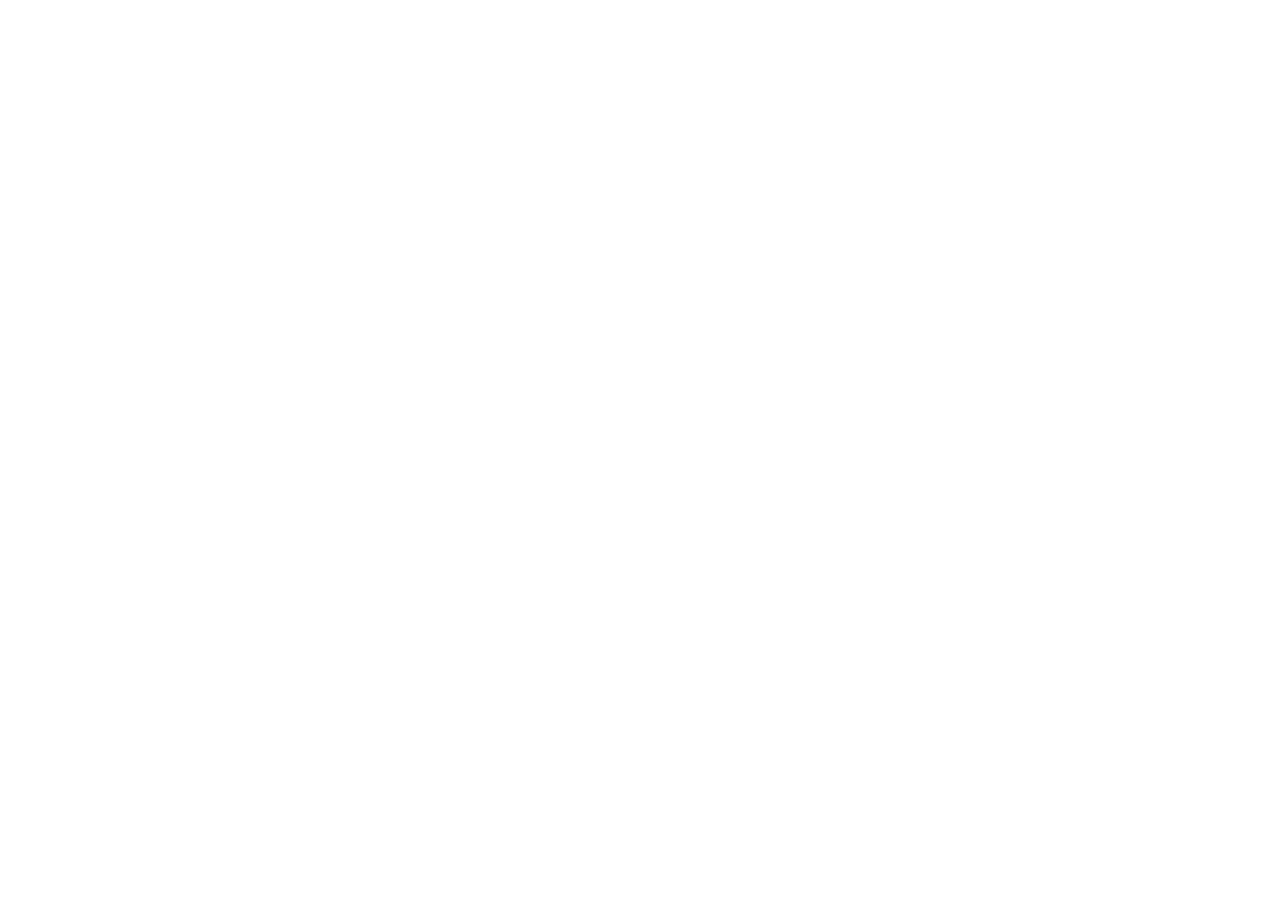
==== index.html @ d360bab1 "Create index.html" ====
<!DOCTYPE html>
<html lang="en">
<head>
    <meta charset="UTF-8">
    <meta http-equiv="X-UA-Compatible" content="IE=edge">
    <meta name="viewport" content="width=device-width, initial-scale=1.0">
    <title>MyAnime</title>
</head>
<body>
    
</body>
</html>
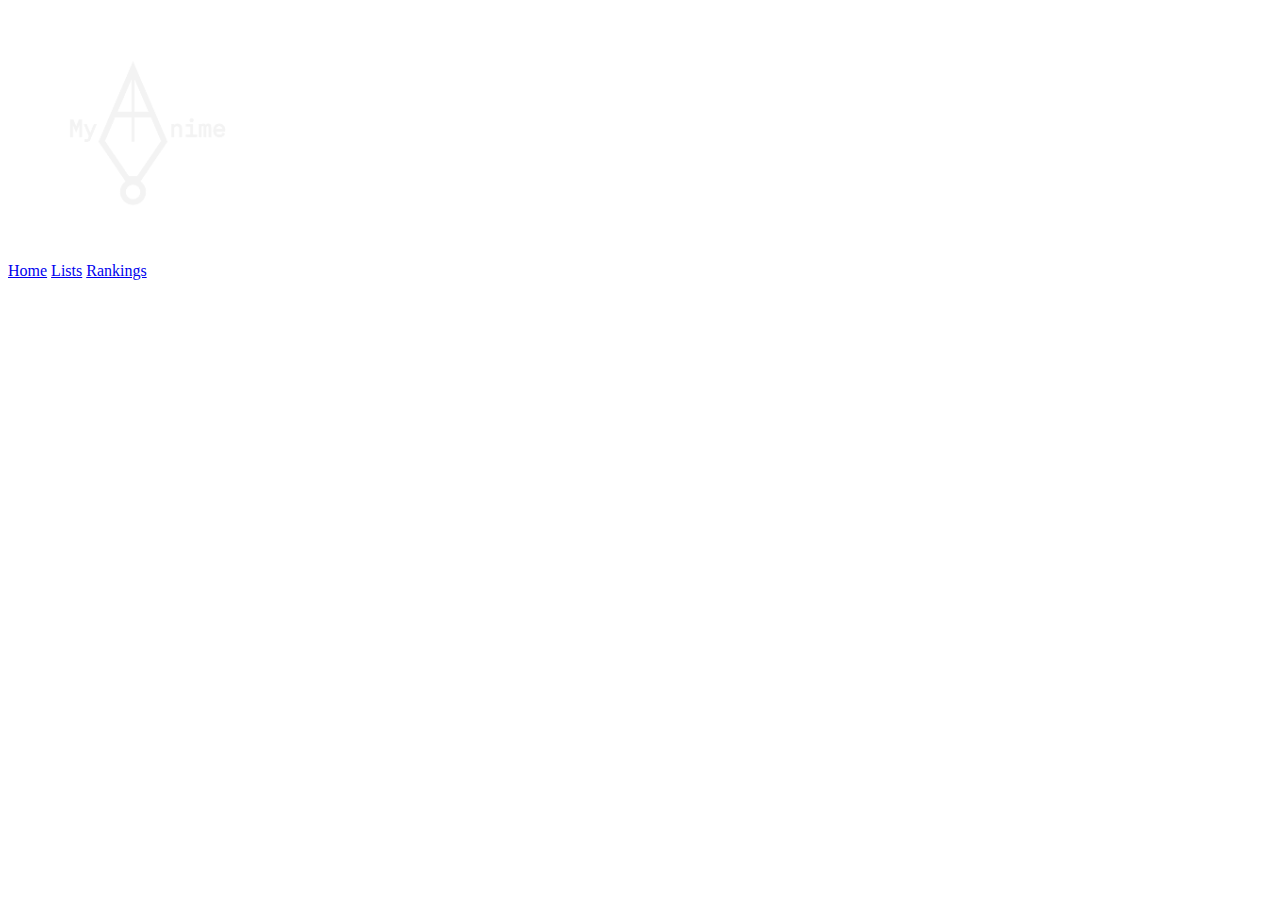
==== commit 15eac1a4: "Update index.html" ====
--- a/index.html
+++ b/index.html
@@ -4,9 +4,28 @@
     <meta charset="UTF-8">
     <meta http-equiv="X-UA-Compatible" content="IE=edge">
     <meta name="viewport" content="width=device-width, initial-scale=1.0">
+    <link href="https://cdn.jsdelivr.net/npm/bootstrap@5.1.3/dist/css/bootstrap.min.css" rel="stylesheet" integrity="sha384-1BmE4kWBq78iYhFldvKuhfTAU6auU8tT94WrHftjDbrCEXSU1oBoqyl2QvZ6jIW3" crossorigin="anonymous">
+    <link rel="stylesheet" href="styles.css">
     <title>MyAnime</title>
 </head>
 <body>
-    
+    <div class="jumbotron">
+        <nav class="navbar navbar-expand-sm navbar-dark p-md-3">
+            <div class="container-fluid">
+            <img src="imgs/MyAnime (1).png" alt="" width="250" height="250">
+              <div class="collapse navbar-collapse" id="navbarNavAltMarkup">
+                <div class="navbar-nav">
+                  <a class="nav-link active" aria-current="page" href="#">Home</a>
+                  <a class="nav-link" href="#">Lists</a>
+                  <a class="nav-link" href="#">Rankings</a>
+                </div>
+              </div>
+            </div>
+          </nav>
+
+    </div>
+
+
+    <script src="https://cdn.jsdelivr.net/npm/bootstrap@5.1.3/dist/js/bootstrap.bundle.min.js" integrity="sha384-ka7Sk0Gln4gmtz2MlQnikT1wXgYsOg+OMhuP+IlRH9sENBO0LRn5q+8nbTov4+1p" crossorigin="anonymous"></script>
 </body>
 </html>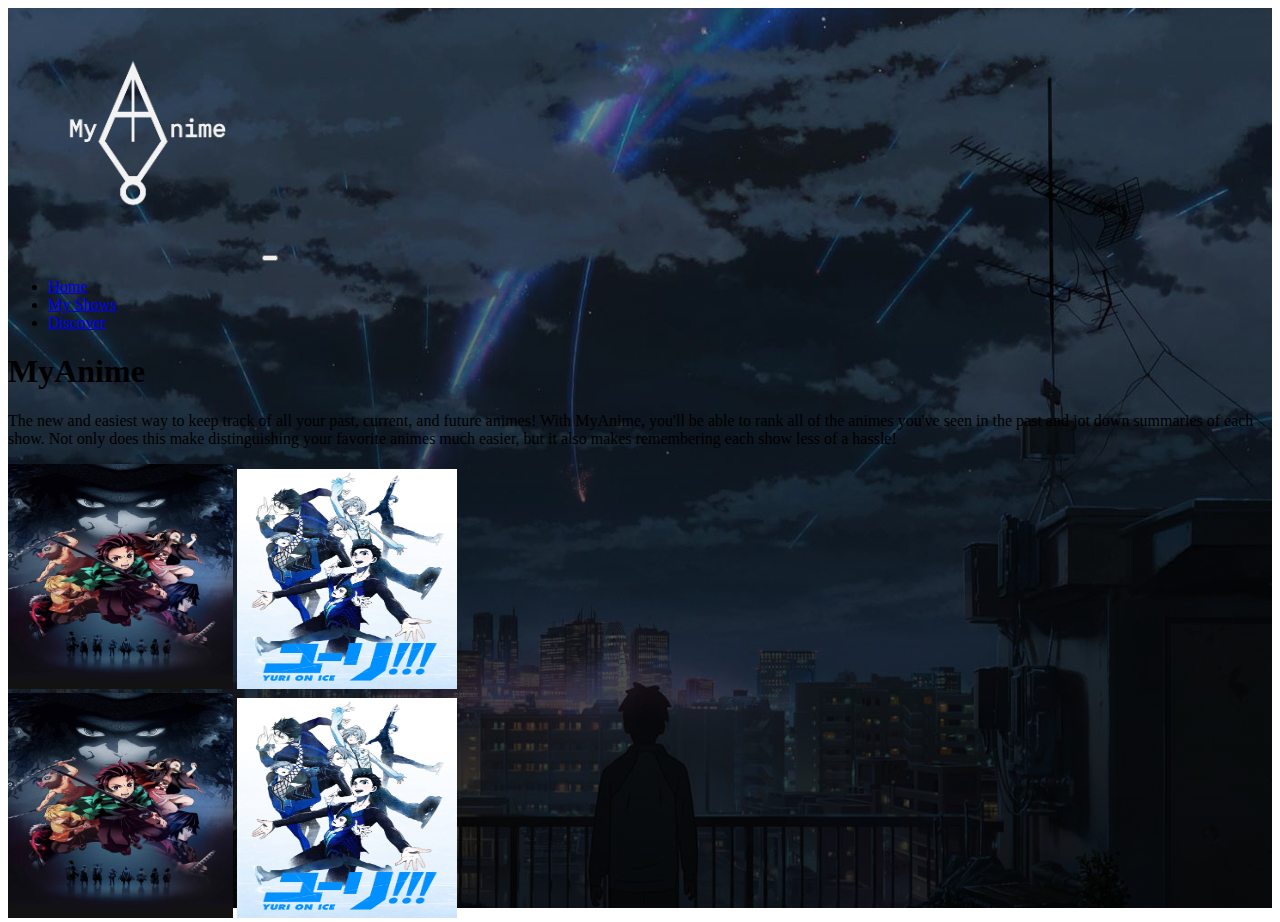
==== commit 418768d6: "Update index.html" ====
--- a/index.html
+++ b/index.html
@@ -4,28 +4,58 @@
     <meta charset="UTF-8">
     <meta http-equiv="X-UA-Compatible" content="IE=edge">
     <meta name="viewport" content="width=device-width, initial-scale=1.0">
+    <link rel="stylesheet" href="styles.css">
     <link href="https://cdn.jsdelivr.net/npm/bootstrap@5.1.3/dist/css/bootstrap.min.css" rel="stylesheet" integrity="sha384-1BmE4kWBq78iYhFldvKuhfTAU6auU8tT94WrHftjDbrCEXSU1oBoqyl2QvZ6jIW3" crossorigin="anonymous">
-    <link rel="stylesheet" href="styles.css">
+    <link rel="stylesheet" href="https://pro.fontawesome.com/releases/v5.10.0/css/all.css" integrity="sha384-AYmEC3Yw5cVb3ZcuHtOA93w35dYTsvhLPVnYs9eStHfGJvOvKxVfELGroGkvsg+p" crossorigin="anonymous"/>
     <title>MyAnime</title>
 </head>
 <body>
-    <div class="jumbotron">
-        <nav class="navbar navbar-expand-sm navbar-dark p-md-3">
-            <div class="container-fluid">
-            <img src="imgs/MyAnime (1).png" alt="" width="250" height="250">
-              <div class="collapse navbar-collapse" id="navbarNavAltMarkup">
-                <div class="navbar-nav">
-                  <a class="nav-link active" aria-current="page" href="#">Home</a>
-                  <a class="nav-link" href="#">Lists</a>
-                  <a class="nav-link" href="#">Rankings</a>
-                </div>
-              </div>
-            </div>
-          </nav>
+  <div class="jumbotron">
+    <nav class="navbar navbar-expand-lg sticky-top">
+      <div class="container-fluid">
+        <a class="navbar-brand" href="#"><img src="imgs/MyAnime (1).png" width="250" height="250"></a>
+        <button class="navbar-toggler" type="button" data-bs-toggle="collapse" data-bs-target="#navbarNav" aria-controls="navbarNav" aria-expanded="false" aria-label="Toggle navigation">
+          <i class="fas fa-bars"></i>
+        </button>
+        <div class="collapse navbar-collapse" id="navbarNav">
+          <ul class="navbar-nav ms-auto">
+            <li class="nav-item">
+              <a class="nav-link" href="#">Home</a>
+            </li>
+            <li class="nav-item">
+              <a class="nav-link" href="#">My Shows</a>
+            </li>
+            <li class="nav-item">
+              <a class="nav-link" href="#">Discover</a>
+            </li>
+          </ul>
+        </div>
+      </div>
+    </nav>
+    <div class="row">
+      <div class="col-sm-6">
+        <h1 class="web-title">MyAnime</h1>
+        <p class="info">
+          The new and easiest way to keep track of all your past, current, and future animes!
+          With MyAnime, you'll be able to rank all of the animes you've seen in the past and 
+          jot down summaries of each show. Not only does this make distinguishing your favorite animes
+          much easier, but it also makes remembering each show less of a hassle!
+        </p>
+      </div>
 
+      <div class="col-sm-6 text-center">
+        <img src="imgs/demon-slayer-cover.jpg" class="show img-fluid rounded" alt="" width="225" height="225">
+        <img src="imgs/yuri-on-ice-cover.jpg" class="show img-fluid rounded" alt="" width="220" height="220">
+        <div>
+          <img src="imgs/demon-slayer-cover.jpg" class="show img-fluid rounded" alt="" width="225" height="225">
+          <img src="imgs/yuri-on-ice-cover.jpg" class="show img-fluid rounded" alt="" width="220" height="220">
+        </div>
+        
+      </div>
     </div>
+  </div>
 
 
-    <script src="https://cdn.jsdelivr.net/npm/bootstrap@5.1.3/dist/js/bootstrap.bundle.min.js" integrity="sha384-ka7Sk0Gln4gmtz2MlQnikT1wXgYsOg+OMhuP+IlRH9sENBO0LRn5q+8nbTov4+1p" crossorigin="anonymous"></script>
+  <script src="https://cdn.jsdelivr.net/npm/bootstrap@5.1.3/dist/js/bootstrap.bundle.min.js" integrity="sha384-ka7Sk0Gln4gmtz2MlQnikT1wXgYsOg+OMhuP+IlRH9sENBO0LRn5q+8nbTov4+1p" crossorigin="anonymous"></script>
 </body>
 </html>--- a/styles.css
+++ b/styles.css
@@ -0,0 +1,7 @@
+.jumbotron {
+    width : 100%;
+    height: 100vh;
+    background-image: linear-gradient(rgba(0,0,0,0.4),rgba(0,0,0,0.8)),url('imgs/yourNameBackGround.jpeg');
+    background-position: center;
+    background-size: cover;
+}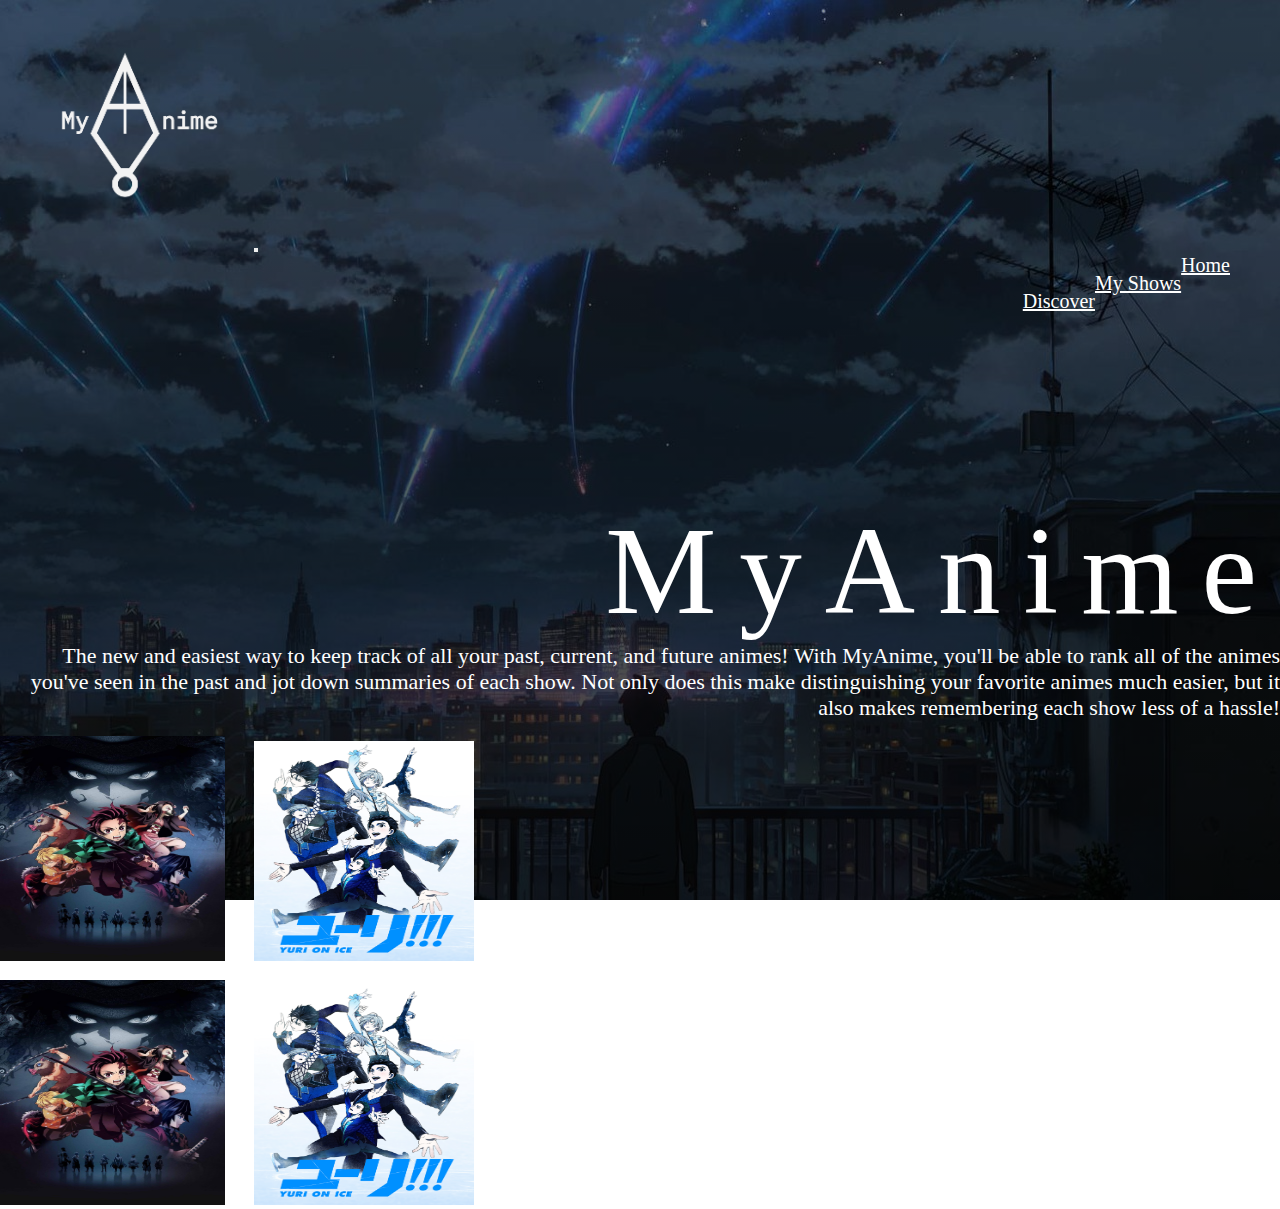
==== commit b148ce36: "Adjust page scaling" ====
--- a/index.html
+++ b/index.html
@@ -33,7 +33,7 @@
       </div>
     </nav>
     <div class="row">
-      <div class="col-sm-6">
+      <div class="col-sm-7">
         <h1 class="web-title">MyAnime</h1>
         <p class="info">
           The new and easiest way to keep track of all your past, current, and future animes!
@@ -43,7 +43,7 @@
         </p>
       </div>
 
-      <div class="col-sm-6 text-center">
+      <div class="col-sm-5 text-center">
         <img src="imgs/demon-slayer-cover.jpg" class="show img-fluid rounded" alt="" width="225" height="225">
         <img src="imgs/yuri-on-ice-cover.jpg" class="show img-fluid rounded" alt="" width="220" height="220">
         <div>
--- a/styles.css
+++ b/styles.css
@@ -1,7 +1,55 @@
+* {
+    margin: 0;
+    padding: 0;
+}
+
 .jumbotron {
-    width : 100%;
     height: 100vh;
     background-image: linear-gradient(rgba(0,0,0,0.4),rgba(0,0,0,0.8)),url('imgs/yourNameBackGround.jpeg');
     background-position: center;
     background-size: cover;
+}
+
+.navbar-nav {
+    padding-right: 10px;
+}
+
+.navbar-nav li {
+    padding: 0 40px;
+}
+
+.navbar-nav li a {
+    font-size: 20px;
+    color: white;
+    font-weight: 300;
+    float: right;
+    text-align: left;
+    padding-right: 0px;
+}
+
+.fa-bars {
+    color: white;
+    font-size: 25px;
+}
+
+.web-title {
+    padding-top: 15%;
+    color: white;
+    letter-spacing: 23px;
+    font-size: 125px;
+    text-align: right;
+    font-weight: lighter;
+}
+
+.info {
+    color: white;
+    font-size: 22px;
+    text-align: right;
+    font-weight: lighter;
+    padding-left: 15px;
+}
+
+.show {
+    margin-right: 25px;
+    margin-top: 15px;
 }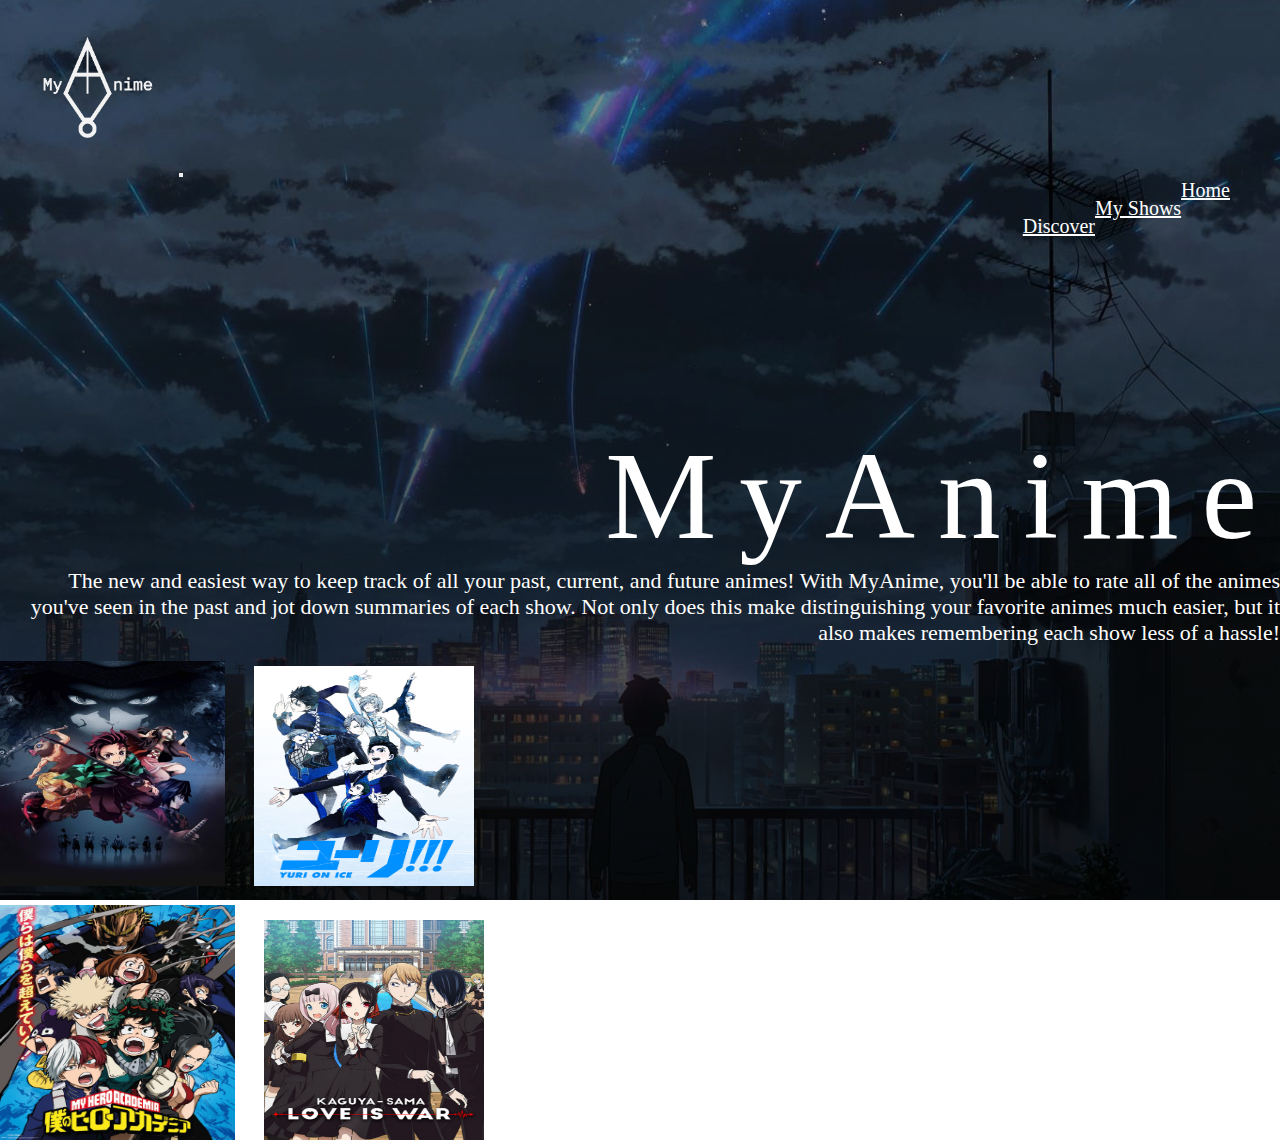
==== commit 02dce062: "Update" ====
--- a/index.html
+++ b/index.html
@@ -5,6 +5,7 @@
     <meta http-equiv="X-UA-Compatible" content="IE=edge">
     <meta name="viewport" content="width=device-width, initial-scale=1.0">
     <link rel="stylesheet" href="styles.css">
+    <link rel='stylesheet' href='https://bootswatch.com/5/lux/bootstrap.min.css'>
     <link href="https://cdn.jsdelivr.net/npm/bootstrap@5.1.3/dist/css/bootstrap.min.css" rel="stylesheet" integrity="sha384-1BmE4kWBq78iYhFldvKuhfTAU6auU8tT94WrHftjDbrCEXSU1oBoqyl2QvZ6jIW3" crossorigin="anonymous">
     <link rel="stylesheet" href="https://pro.fontawesome.com/releases/v5.10.0/css/all.css" integrity="sha384-AYmEC3Yw5cVb3ZcuHtOA93w35dYTsvhLPVnYs9eStHfGJvOvKxVfELGroGkvsg+p" crossorigin="anonymous"/>
     <title>MyAnime</title>
@@ -13,20 +14,20 @@
   <div class="jumbotron">
     <nav class="navbar navbar-expand-lg sticky-top">
       <div class="container-fluid">
-        <a class="navbar-brand" href="#"><img src="imgs/MyAnime (1).png" width="250" height="250"></a>
+        <a class="navbar-brand" href="index.html"><img src="imgs/MyAnime (1).png" width="175" height="175"></a>
         <button class="navbar-toggler" type="button" data-bs-toggle="collapse" data-bs-target="#navbarNav" aria-controls="navbarNav" aria-expanded="false" aria-label="Toggle navigation">
           <i class="fas fa-bars"></i>
         </button>
         <div class="collapse navbar-collapse" id="navbarNav">
           <ul class="navbar-nav ms-auto">
             <li class="nav-item">
-              <a class="nav-link" href="#">Home</a>
+              <a class="nav-link" href="index.html">Home</a>
             </li>
             <li class="nav-item">
-              <a class="nav-link" href="#">My Shows</a>
+              <a class="nav-link" href="MyShows.html">My Shows</a>
             </li>
             <li class="nav-item">
-              <a class="nav-link" href="#">Discover</a>
+              <a class="nav-link" href="discover.html">Discover</a>
             </li>
           </ul>
         </div>
@@ -37,7 +38,7 @@
         <h1 class="web-title">MyAnime</h1>
         <p class="info">
           The new and easiest way to keep track of all your past, current, and future animes!
-          With MyAnime, you'll be able to rank all of the animes you've seen in the past and 
+          With MyAnime, you'll be able to rate all of the animes you've seen in the past and 
           jot down summaries of each show. Not only does this make distinguishing your favorite animes
           much easier, but it also makes remembering each show less of a hassle!
         </p>
@@ -47,8 +48,8 @@
         <img src="imgs/demon-slayer-cover.jpg" class="show img-fluid rounded" alt="" width="225" height="225">
         <img src="imgs/yuri-on-ice-cover.jpg" class="show img-fluid rounded" alt="" width="220" height="220">
         <div>
-          <img src="imgs/demon-slayer-cover.jpg" class="show img-fluid rounded" alt="" width="225" height="225">
-          <img src="imgs/yuri-on-ice-cover.jpg" class="show img-fluid rounded" alt="" width="220" height="220">
+          <img src="imgs/my-hero-cover.jpg" class="show img-fluid rounded" alt="" width="235" height="235">
+          <img src="imgs/kaguya-sama-cover.jpg" class="show img-fluid rounded" alt="" width="220" height="220">
         </div>
         
       </div>
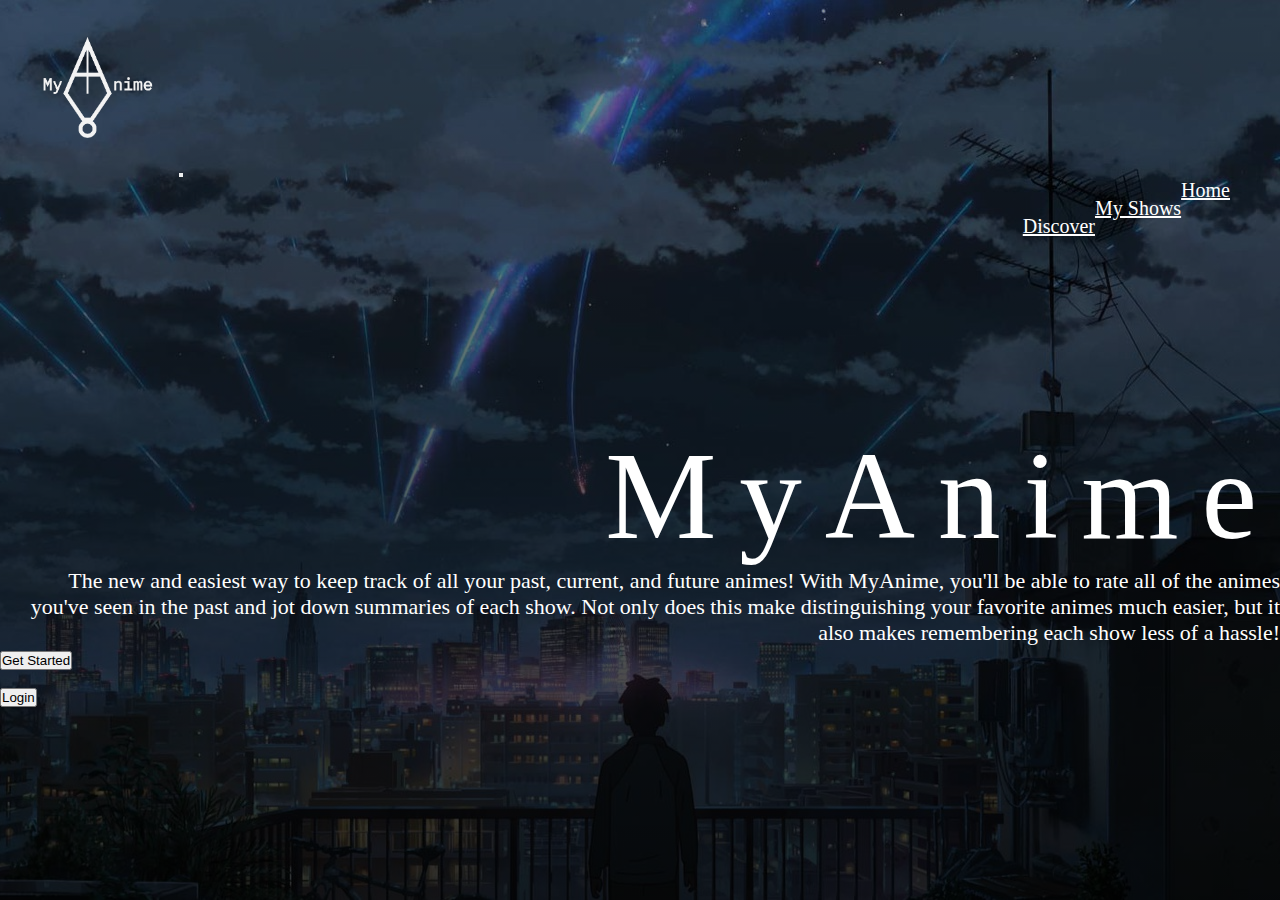
==== commit fa30f97b: "Update index.html" ====
--- a/index.html
+++ b/index.html
@@ -34,24 +34,18 @@
       </div>
     </nav>
     <div class="row">
-      <div class="col-sm-7">
-        <h1 class="web-title">MyAnime</h1>
+      <div class="col-sm-12 text-center">
+        <p class="web-title">MyAnime</p>
         <p class="info">
           The new and easiest way to keep track of all your past, current, and future animes!
           With MyAnime, you'll be able to rate all of the animes you've seen in the past and 
           jot down summaries of each show. Not only does this make distinguishing your favorite animes
           much easier, but it also makes remembering each show less of a hassle!
         </p>
-      </div>
-
-      <div class="col-sm-5 text-center">
-        <img src="imgs/demon-slayer-cover.jpg" class="show img-fluid rounded" alt="" width="225" height="225">
-        <img src="imgs/yuri-on-ice-cover.jpg" class="show img-fluid rounded" alt="" width="220" height="220">
-        <div>
-          <img src="imgs/my-hero-cover.jpg" class="show img-fluid rounded" alt="" width="235" height="235">
-          <img src="imgs/kaguya-sama-cover.jpg" class="show img-fluid rounded" alt="" width="220" height="220">
-        </div>
-        
+        <button class="btn btn-primary btn-lg" type='submit' style='margin-top: 5px;'>Get Started</button>
+        <br>
+        <br>
+        <button class="btn btn-secondary" type='submit'>Login</button>
       </div>
     </div>
   </div>
